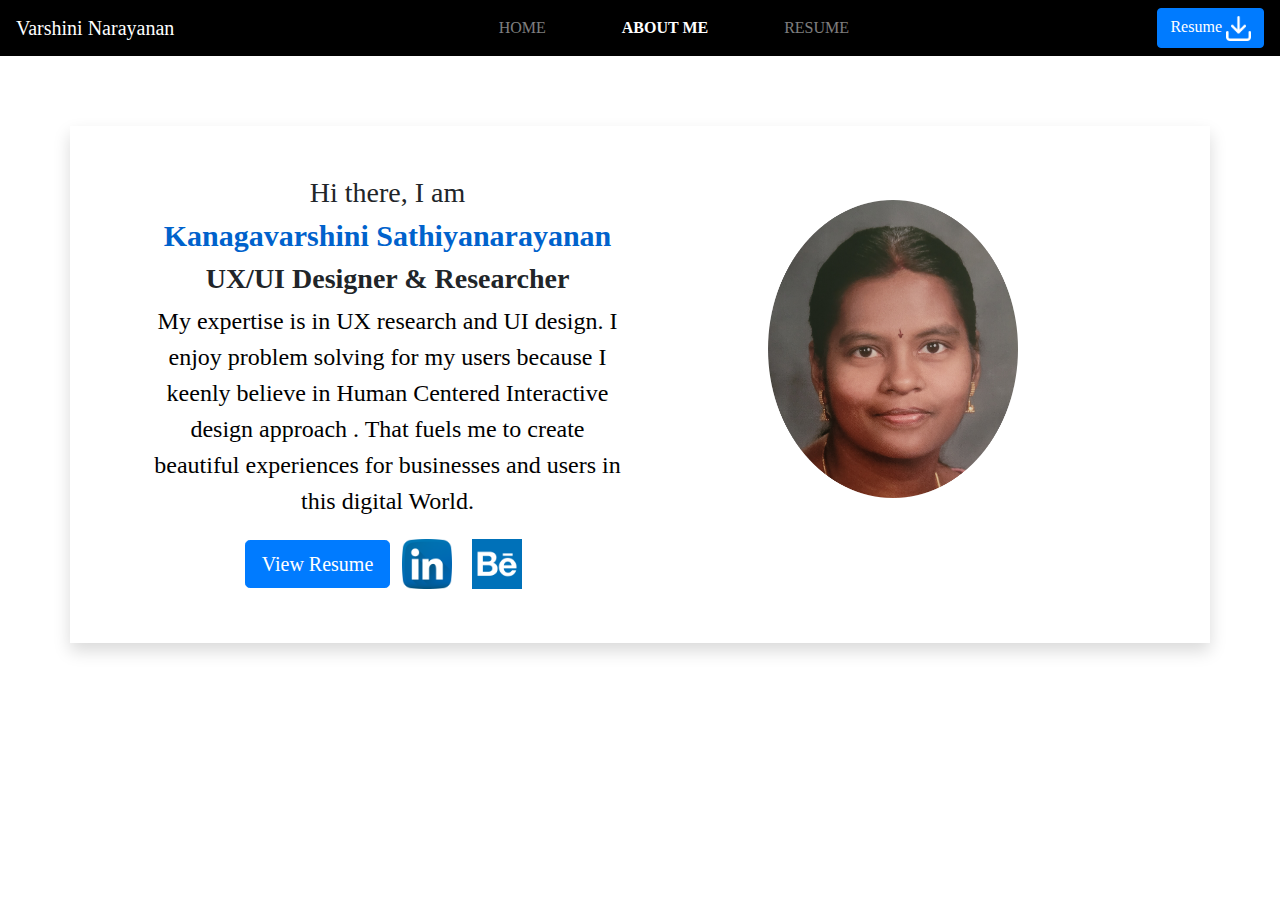
==== about.html @ b276882c "Updated portfolio" ====
<!DOCTYPE html>
<html lang = "en">
  <head>
    <meta charset = "utf-8">
    <meta name = "viewport" content = "width=device-width , initial-scale=1">
      <meta http-equiv = "X-UA-compatible" content="IE=edge">
    <!-- Bootstrap CSS -->
      <link rel="stylesheet" href="https://stackpath.bootstrapcdn.com/bootstrap/4.3.1/css/bootstrap.min.css" integrity="sha384-ggOyR0iXCbMQv3Xipma34MD+dH/1fQ784/j6cY/iJTQUOhcWr7x9JvoRxT2MZw1T" crossorigin="anonymous">
      <link href="https://fonts.googleapis.com/css?family=San-serif|Jura&display=swap" rel="stylesheet">
      <link rel="stylesheet" href="css/styles.css">
      
      <title>Kanagavarshini's portfolio</title>
      <!-- Hotjar Tracking Code for  -->
      <script>
        (function(h,o,t,j,a,r){
            h.hj=h.hj||function(){(h.hj.q=h.hj.q||[]).push(arguments)};
            h._hjSettings={hjid:2220726,hjsv:6};
            a=o.getElementsByTagName('head')[0];
            r=o.createElement('script');r.async=1;
            r.src=t+h._hjSettings.hjid+j+h._hjSettings.hjsv;
            a.appendChild(r);
        })(window,document,'https://static.hotjar.com/c/hotjar-','.js?sv=');
      </script>
  
  </head>
  <script src="https://code.jquery.com/jquery-3.2.1.slim.min.js" integrity="sha384-KJ3o2DKtIkvYIK3UENzmM7KCkRr/rE9/Qpg6aAZGJwFDMVNA/GpGFF93hXpG5KkN" crossorigin="anonymous"></script>
  <script src="https://cdnjs.cloudflare.com/ajax/libs/popper.js/1.12.9/umd/popper.min.js" integrity="sha384-ApNbgh9B+Y1QKtv3Rn7W3mgPxhU9K/ScQsAP7hUibX39j7fakFPskvXusvfa0b4Q" crossorigin="anonymous"></script>
  <script src="https://maxcdn.bootstrapcdn.com/bootstrap/4.0.0/js/bootstrap.min.js" integrity="sha384-JZR6Spejh4U02d8jOt6vLEHfe/JQGiRRSQQxSfFWpi1MquVdAyjUar5+76PVCmYl" crossorigin="anonymous"></script>
  
  <body>
    <!--Nav bar starts here-->
    <nav class="navbar navbar-expand-lg navbar-dark sticky-top custom">
      <a class="navbar-brand" href="index.html">Varshini Narayanan</a>
      <button class="navbar-toggler" type="button" data-toggle="collapse" data-target="#navbarToggler" aria-controls="navbarTogglerDemo03" aria-expanded="false" aria-label="Toggle navigation">
        <span class="navbar-toggler-icon"><i class="fas fa-bars"></i></span>
      </button>
    
      <div class="collapse navbar-collapse" id="navbarToggler">
        <ul class="navbar-nav mr-auto">
          <li class="nav-item">
            <a class="nav-link" href="index.html">HOME </a>
          </li>
          <li class="nav-item active">
            <a class="nav-link" href="#">ABOUT ME <span class="sr-only">(current)</span></a>
          </li>
          
          </li>
          <li class="nav-item">
            <a class="nav-link" href="https://drive.google.com/file/d/10a8vLCiQLXp5Wzr1UDkPbSUo5dwR0BQ1/view?usp=sharing" target="_blank">RESUME</a>
          </li>
        </ul>
        
          <button class="btn btn-primary my-2 my-sm-0" type="submit">Resume <img src="images/Icon feather-download.png" width="25" height="25" color="white"></button>
        
      </div>
    </nav>

    
    <!-- End navigation bar -->
    <!--beginning of hero content-->
      
    <div class="container shadow">
                   
        <div class="row heroContent ">
          <div class="col-md-6 col-sm-12">
            <h3 >Hi there, I am</h3>
            <h1 class="text-center">Kanagavarshini Sathiyanarayanan</h1>
            <h3 class="subTitle">UX/UI Designer &amp; Researcher</h3>
            <p class="headerTxt">My expertise is in UX research and UI design. I enjoy problem solving for my users because I keenly believe in Human Centered Interactive design approach . That fuels me to create beautiful experiences for businesses and users in this digital World.  
            </p>
        
            <a class="btn btn-primary btn-lg" href="https://drive.google.com/file/d/10a8vLCiQLXp5Wzr1UDkPbSUo5dwR0BQ1/view?usp=sharing" target="_blank" role="button">View Resume</a>
            <a class="btn btn-primary btn-sm heroIcon" href="https://www.linkedin.com/in/kanagavarshini/" target="_blank" role="button"><img src="images/linkedin.png" width="50" height="50"></a>
            
            <a class="btn btn-primary btn-sm heroIcon" href="https://www.behance.net/kanagavnarayan" target="_blank" role="button"><img src="images/behance.png" width="50" height="50" ></a>
          </div>

          <div class="col-md-6 col-sm-12">
            <img class="heroImg" src="images/Mask Group 9.png" width="250px">
          </div>
        </div> 
      
    </div>
    <!--end of hero content-->
    

</body>
</html>
---- css/styles.css ----
h1, h2, h3 , h4, h5, h6 {
  /* font-family:  "Lora", Times, serif; */
  font-family: 'Times New Roman', Times, serif ;
}
html, body {
  /* font-family:  "Lora", Times, serif; */
  font-family: 'Times New Roman', Times, serif ;
  scroll-behavior: smooth;
  background-color: white;
}
P{
  font-size: 24px;
  color: black;
}
a{
  color: white;
}
.container h1,h2{
  color: #0062cc;
  border:none;
  font-weight: bold;
  text-align: center;
  
}
/* Header nav content */
.custom {
 
  width: 100%;
  background-color:black !important;
  background-size: cover;
  z-index: 10;
  }

/* .navbar-brand img{
  width: 75px;
  background-color: #e05454 ;
} */
.navbar-brand{
  font-family: Brush Script MT;
}
.navbar-nav {
  padding:0%;
  margin: 0 auto; 
}
 .nav-item{
   padding:0% ;
   margin-left:30px;
   margin-right: 30px;
 }
 .active{
  
  font-weight: bold;
}
.nav-item:hover {
  text-decoration: underline;
}


.heroImg{
  margin:5%;
}
.heroIcon{
  background-color: transparent!important;
  border: none;
}
.intro{
  color: black;
}
 .heroContent{
  
  margin: 70px 0px 0px 0px;
  text-align: center;
 } 
 .subTitle{
   font-weight: bold;
 }
.text-center{
 
  font-size: 30px;
  text-align: center;

  
  background-color: transparent!important;
}
.headerTxt{
color:black !important;
font-size: 24px;
text-align: center;
}

.card{
  
  
  margin:40px;
  
}

.card-block{
  align-content: center;
  
  position: relative;
  text-align:center;
  }
.card-block .btn{
  
  justify-content: center;
}

.card-title{
color: black;
top: 0px;
text-align: center;
font-weight: bold;
}


.row{
width: 100%;
height:100%;
padding: 50px;
}
 .work1{
  background-color:coral; 
  
} 
.work{
  
  background-color:plum;
  
}
.work2{
  background-color: cornflowerblue;
  
}
.work3{
  background-color:powderblue;
  
  
}
.work4{
  background-color:salmon;
  
}
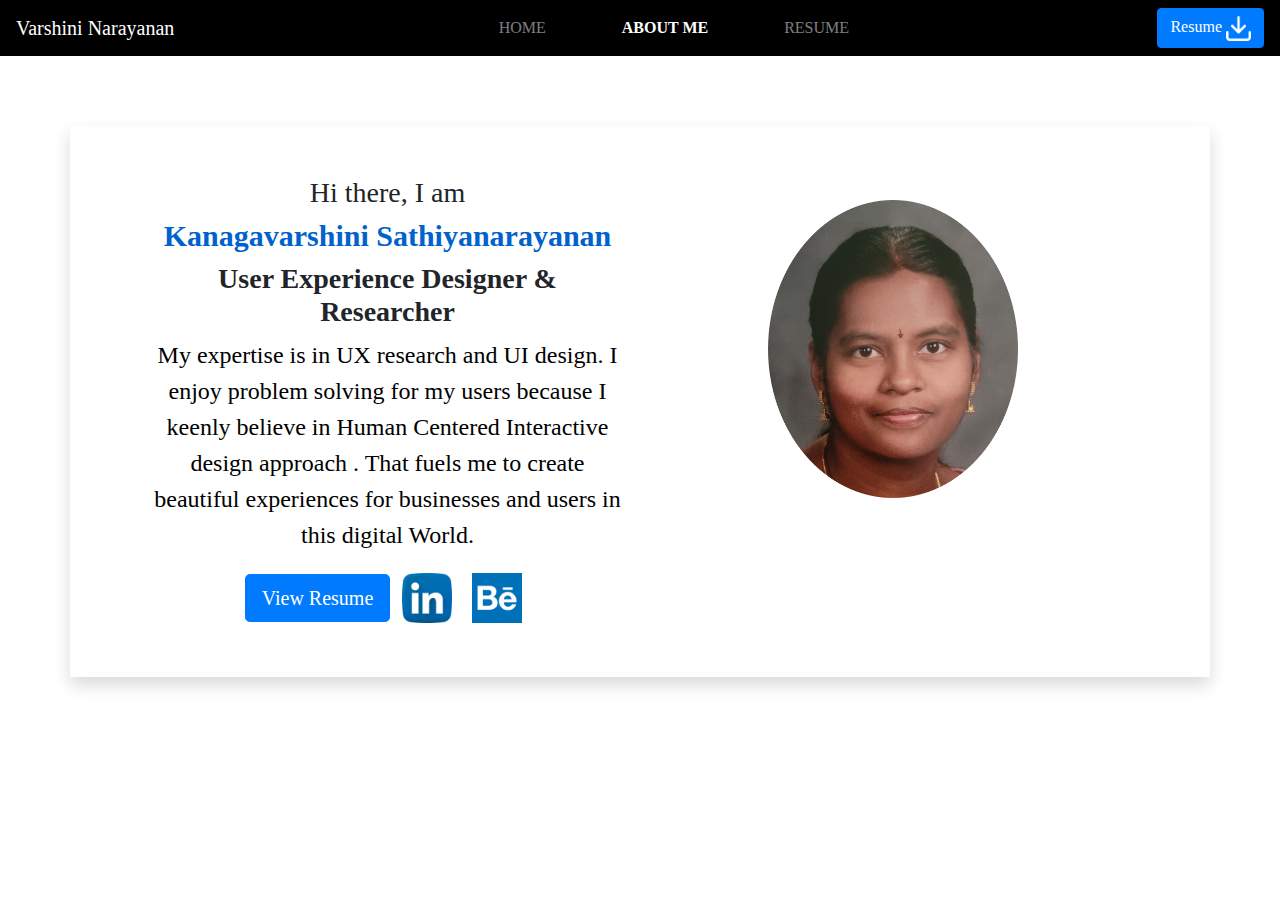
==== commit b1e51b52: "Updating links" ====
--- a/about.html
+++ b/about.html
@@ -10,17 +10,17 @@
       <link rel="stylesheet" href="css/styles.css">
       
       <title>Kanagavarshini's portfolio</title>
-      <!-- Hotjar Tracking Code for  -->
-      <script>
-        (function(h,o,t,j,a,r){
-            h.hj=h.hj||function(){(h.hj.q=h.hj.q||[]).push(arguments)};
-            h._hjSettings={hjid:2220726,hjsv:6};
-            a=o.getElementsByTagName('head')[0];
-            r=o.createElement('script');r.async=1;
-            r.src=t+h._hjSettings.hjid+j+h._hjSettings.hjsv;
-            a.appendChild(r);
-        })(window,document,'https://static.hotjar.com/c/hotjar-','.js?sv=');
-      </script>
+      <!-- Hotjar Tracking Code for https://kanagavarshini.github.io/portfolio_updated/ -->
+    <script>
+      (function(h,o,t,j,a,r){
+          h.hj=h.hj||function(){(h.hj.q=h.hj.q||[]).push(arguments)};
+          h._hjSettings={hjid:2382006,hjsv:6};
+          a=o.getElementsByTagName('head')[0];
+          r=o.createElement('script');r.async=1;
+          r.src=t+h._hjSettings.hjid+j+h._hjSettings.hjsv;
+          a.appendChild(r);
+      })(window,document,'https://static.hotjar.com/c/hotjar-','.js?sv=');
+    </script>
   
   </head>
   <script src="https://code.jquery.com/jquery-3.2.1.slim.min.js" integrity="sha384-KJ3o2DKtIkvYIK3UENzmM7KCkRr/rE9/Qpg6aAZGJwFDMVNA/GpGFF93hXpG5KkN" crossorigin="anonymous"></script>
@@ -65,7 +65,7 @@
           <div class="col-md-6 col-sm-12">
             <h3 >Hi there, I am</h3>
             <h1 class="text-center">Kanagavarshini Sathiyanarayanan</h1>
-            <h3 class="subTitle">UX/UI Designer &amp; Researcher</h3>
+            <h3 class="subTitle">User Experience Designer &amp; Researcher</h3>
             <p class="headerTxt">My expertise is in UX research and UI design. I enjoy problem solving for my users because I keenly believe in Human Centered Interactive design approach . That fuels me to create beautiful experiences for businesses and users in this digital World.  
             </p>
         
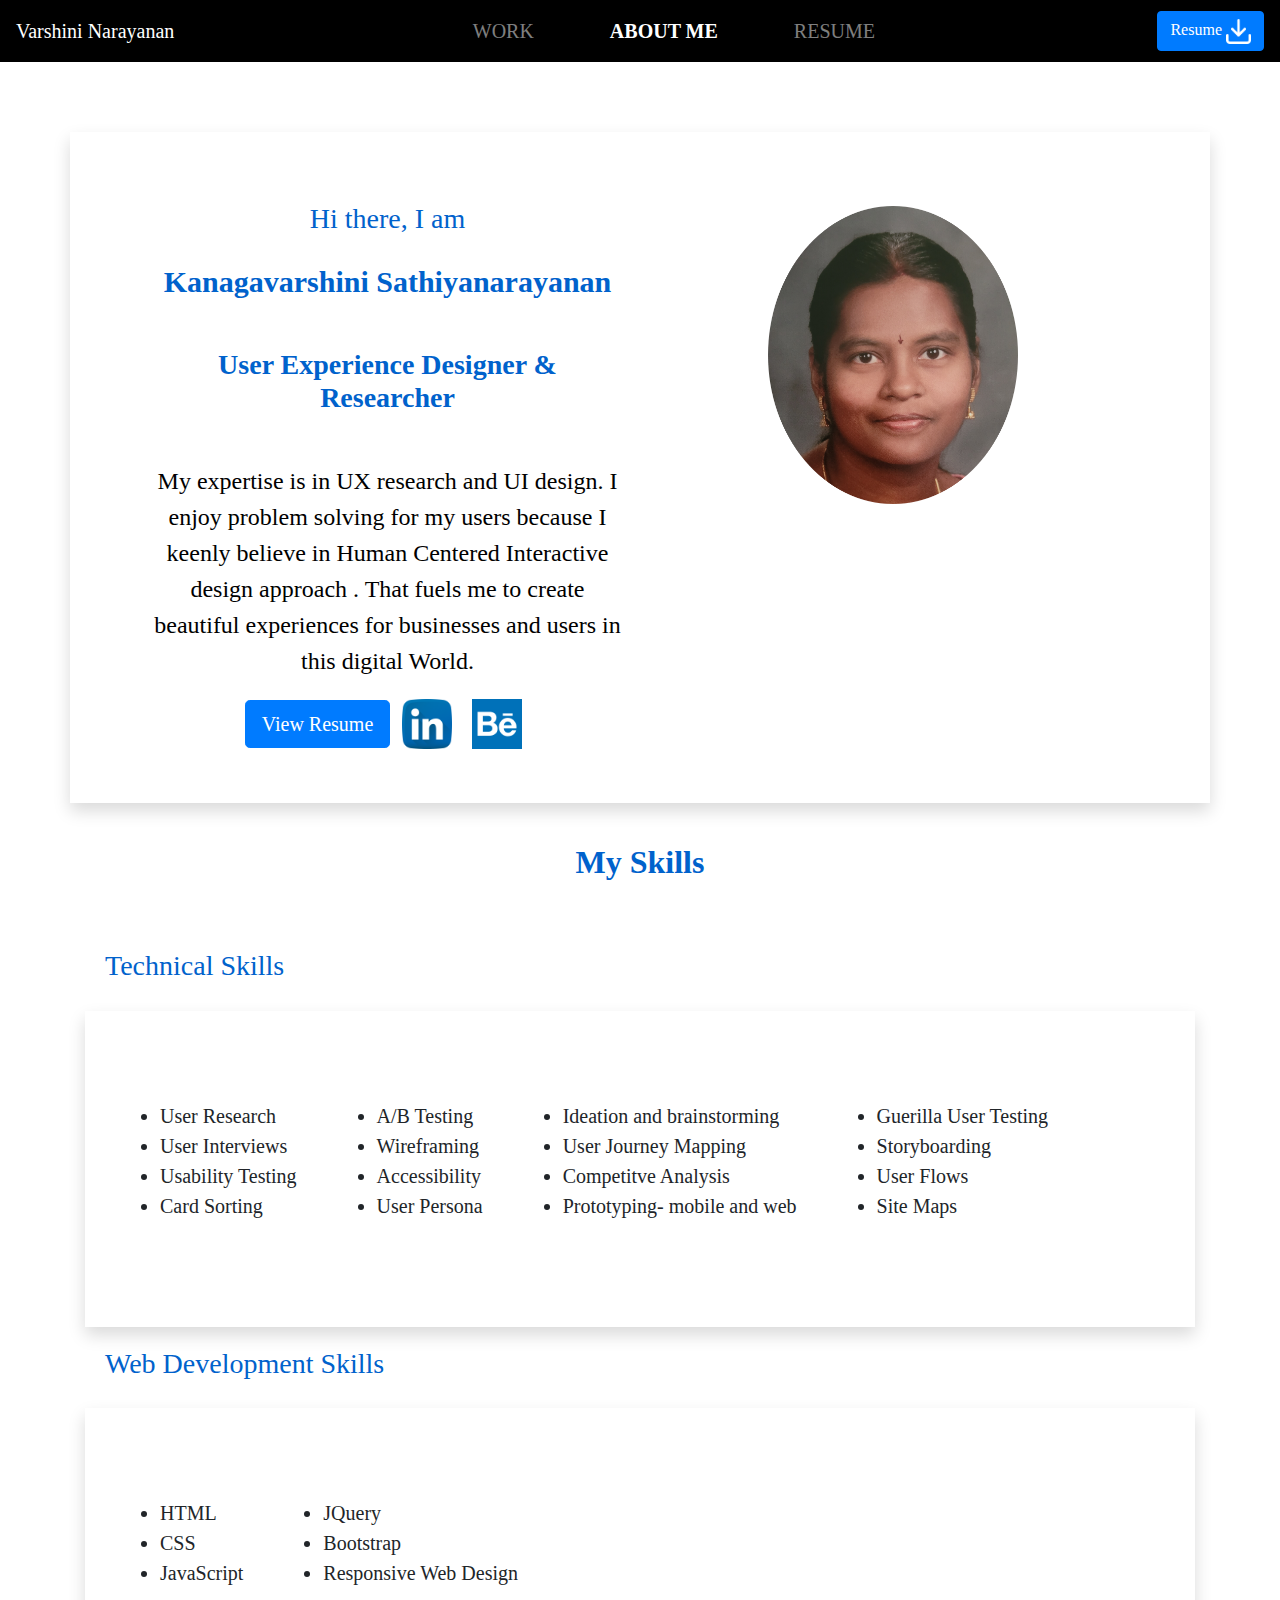
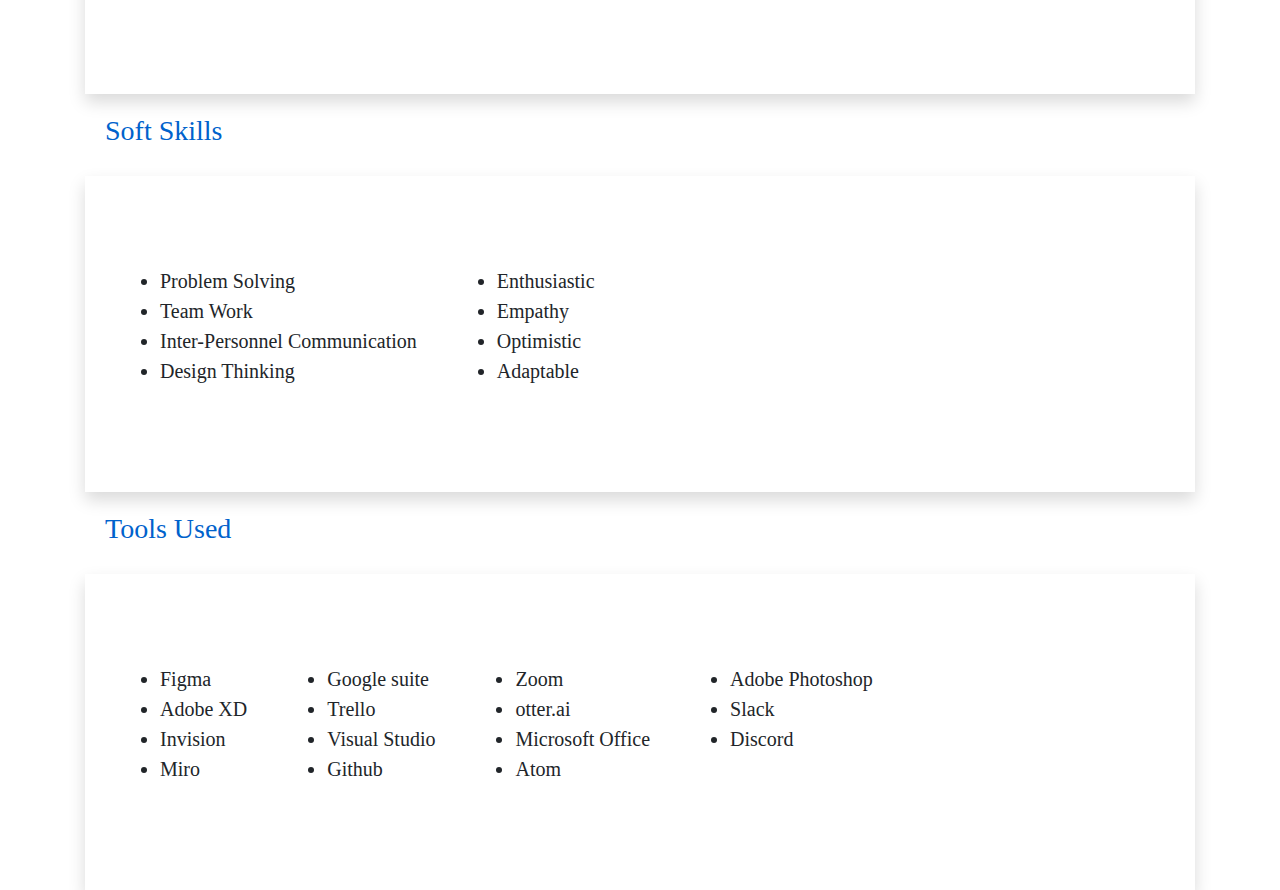
==== commit 2333293f: "Adding skills and tools used in the about page and other changes" ====
--- a/about.html
+++ b/about.html
@@ -38,7 +38,7 @@
       <div class="collapse navbar-collapse" id="navbarToggler">
         <ul class="navbar-nav mr-auto">
           <li class="nav-item">
-            <a class="nav-link" href="index.html">HOME </a>
+            <a class="nav-link" href="index.html">WORK</a>
           </li>
           <li class="nav-item active">
             <a class="nav-link" href="#">ABOUT ME <span class="sr-only">(current)</span></a>
@@ -82,6 +82,121 @@
       
     </div>
     <!--end of hero content-->
+    <h2 class="subTitle">My Skills</h2>
+    <div class="container ">
+    <h3> Technical Skills</h3>
+      
+      <div class="cardContainer shadow">
+        
+        <div class="row">
+         
+          <ul class="skillList">
+            <li>User Research</li>
+            <li>User Interviews</li>
+            <li>Usability Testing</li>
+            <li>Card Sorting</li>
+          </ul>
+          <ul class="skillList">  
+            <li>A/B Testing</li>
+            <li>Wireframing</li>
+            <li>Accessibility</li>
+            <li>User Persona</li>
+          </ul>
+          <ul class="skillList">  
+            <li>Ideation and brainstorming</li>
+            <li>User Journey Mapping</li>
+            <li>Competitve Analysis </li>
+            <li>Prototyping- mobile and web</li>
+          </ul>
+          <ul class="skillList">   
+            <li>Guerilla User Testing</li>
+            <li>Storyboarding</li>
+            <li>User Flows</li>
+            <li>Site Maps</li>
+          </ul>
+        </div>
+      </div>
+    </div> 
+    
+      <div class="container ">
+        <h3> Web Development Skills</h3>
+        <div class="cardContainer shadow">
+          <div class="row">
+            
+            <ul>
+              <li>HTML</li>
+              <li>CSS</li>
+              <li>JavaScript</li>
+            </ul>
+            <ul>
+              <li>JQuery</li>
+              <li>Bootstrap</li>                     
+              <li>Responsive Web Design</li>
+
+            </ul>
+          </div>
+        </div>  
+      </div>
+    
+      <div class="container ">
+        <h3>Soft Skills</h3>
+        <div class="cardContainer shadow">
+          
+          <div class="row">
+          
+            <ul>
+              <li>Problem Solving</li>
+              <li>Team Work</li>
+              <li>Inter-Personnel Communication</li>
+              <li>Design Thinking</li>
+            </ul>
+            <ul>
+              <li>Enthusiastic</li>
+              <li>Empathy</li>
+              <li>Optimistic</li>
+              <li>Adaptable</li>
+  
+            </ul>
+          </div>
+        </div>
+      </div> 
+      
+      <div class="container ">
+        <h3>Tools Used</h3>
+        <div class="cardContainer shadow">
+          
+          <div class="row">
+            
+            <ul>
+              <li>Figma</li>
+              <li>Adobe XD</li>
+              <li>Invision</li>
+              <li>Miro</li>
+            </ul>
+            <ul> 
+              <li>Google suite</li>
+              <li>Trello</li>
+              <li>Visual Studio</li>
+              <li>Github</li>
+             </ul>
+             <ul>
+              <li>Zoom</li>
+              <li>otter.ai</li>
+              <li>Microsoft Office</li>
+              <li>Atom</li>
+              
+            </ul>
+            <ul>
+              <li>Adobe Photoshop</li>
+              <li>Slack</li>
+              <li>Discord</li>
+              
+            </ul>
+          </div>
+        </div>
+      </div> 
+      
+    
     
 
 </body>
--- a/css/styles.css
+++ b/css/styles.css
@@ -112,15 +112,21 @@
 text-align: center;
 font-weight: bold;
 }
-
-
+.subHeader{
+  color:black;
+  text-align: left;
+  padding:30px;
+}
+.subTitle{
+  padding: 40px;
+}
 .row{
 width: 100%;
 height:100%;
 padding: 50px;
 }
  .work1{
-  background-color:coral; 
+  background-color:rgb(163, 173, 255); 
   
 } 
 .work{
@@ -142,6 +148,18 @@
   
 }
 
+ul{
+  text-align: left;
+  list-style-type: disc;
+  padding: 40px;
+  font-size: 20px;
+  
+}
+
+h3{
+  color:#0062cc;
+  padding:20px;
+}
 
 
 
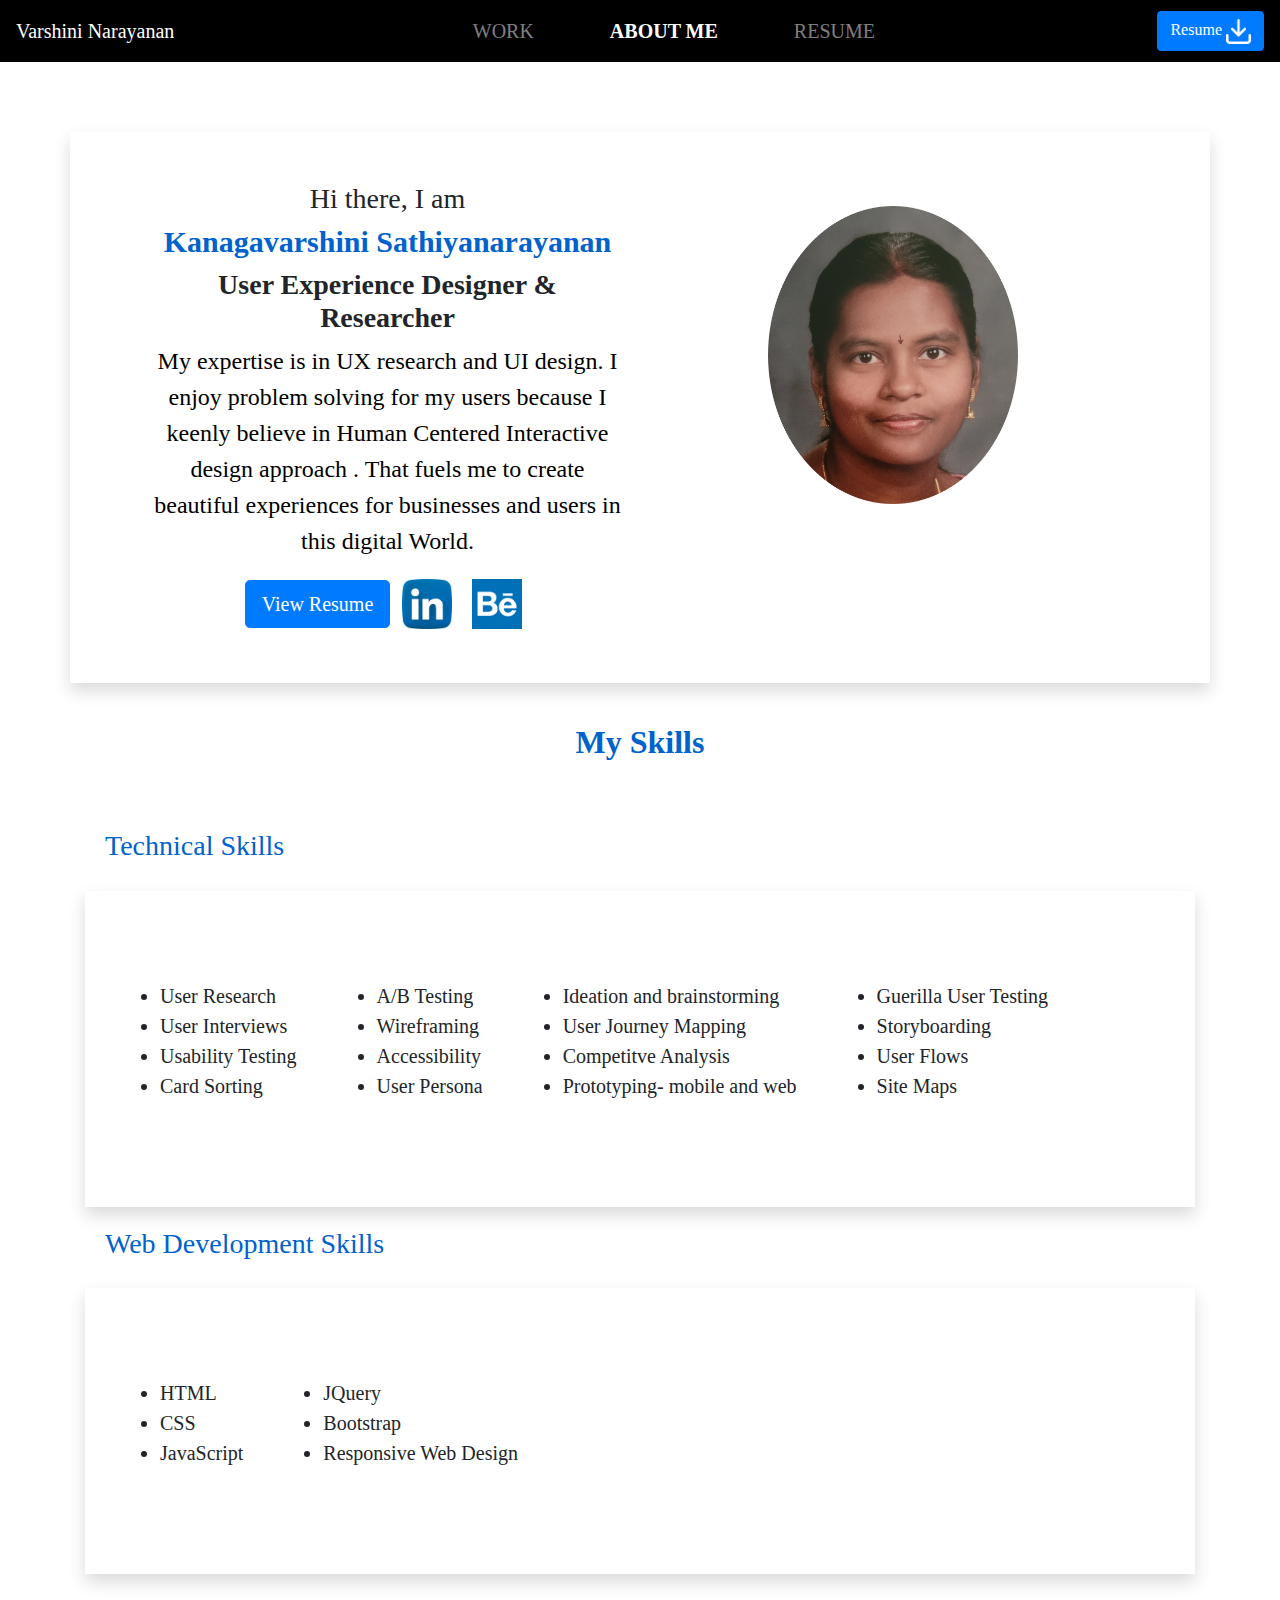
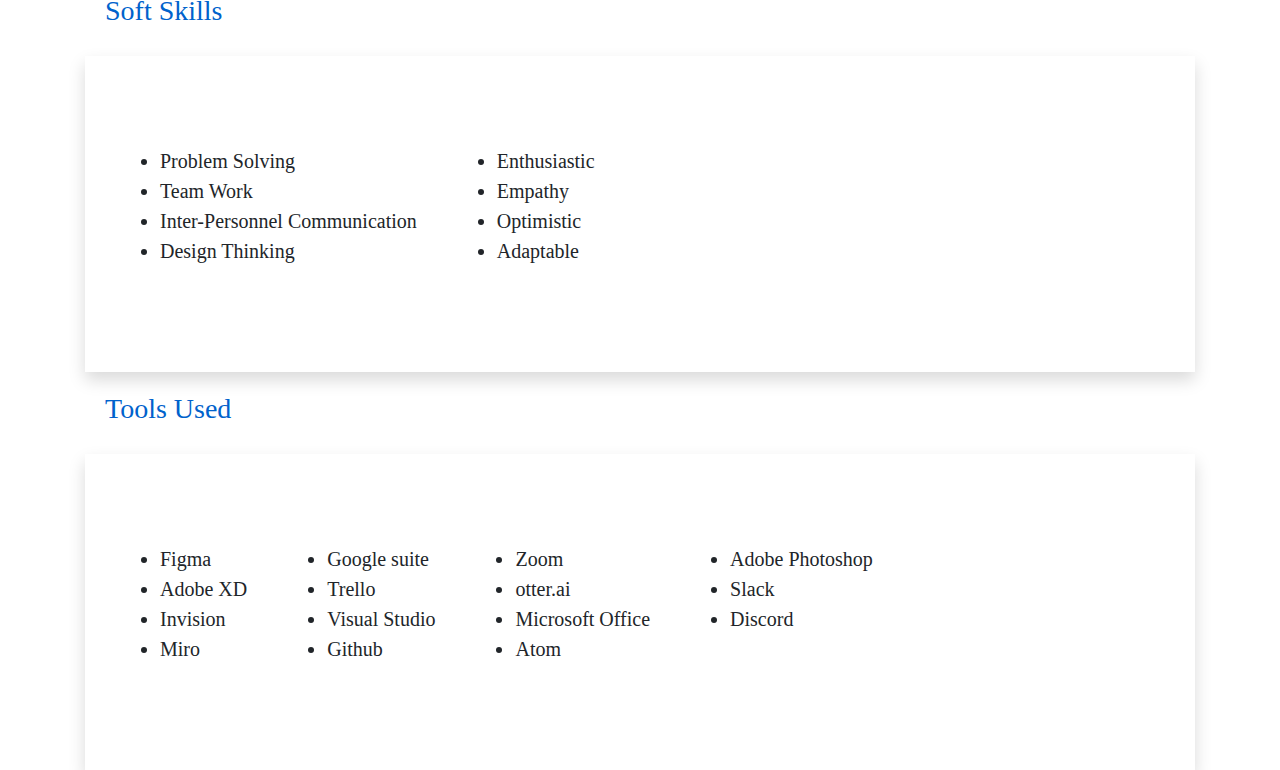
==== commit eac2c83e: "Changes in the header tags" ====
--- a/about.html
+++ b/about.html
@@ -82,9 +82,9 @@
       
     </div>
     <!--end of hero content-->
-    <h2 class="subTitle">My Skills</h2>
+    <h2 class="subTitle1">My Skills</h2>
     <div class="container ">
-    <h3> Technical Skills</h3>
+    <h3 class="subHeader1"> Technical Skills</h3>
       
       <div class="cardContainer shadow">
         
@@ -119,7 +119,7 @@
     </div> 
     
       <div class="container ">
-        <h3> Web Development Skills</h3>
+        <h3 class="subHeader1"> Web Development Skills</h3>
         <div class="cardContainer shadow">
           <div class="row">
             
@@ -139,7 +139,7 @@
       </div>
     
       <div class="container ">
-        <h3>Soft Skills</h3>
+        <h3 class="subHeader1">Soft Skills</h3>
         <div class="cardContainer shadow">
           
           <div class="row">
@@ -162,7 +162,7 @@
       </div> 
       
       <div class="container ">
-        <h3>Tools Used</h3>
+        <h3 class="subHeader1">Tools Used</h3>
         <div class="cardContainer shadow">
           
           <div class="row">
@@ -190,7 +190,7 @@
               <li>Adobe Photoshop</li>
               <li>Slack</li>
               <li>Discord</li>
-              
+
             </ul>
           </div>
         </div>
--- a/css/styles.css
+++ b/css/styles.css
@@ -117,7 +117,7 @@
   text-align: left;
   padding:30px;
 }
-.subTitle{
+.subTitle1{
   padding: 40px;
 }
 .row{
@@ -156,7 +156,7 @@
   
 }
 
-h3{
+.subHeader1{
   color:#0062cc;
   padding:20px;
 }
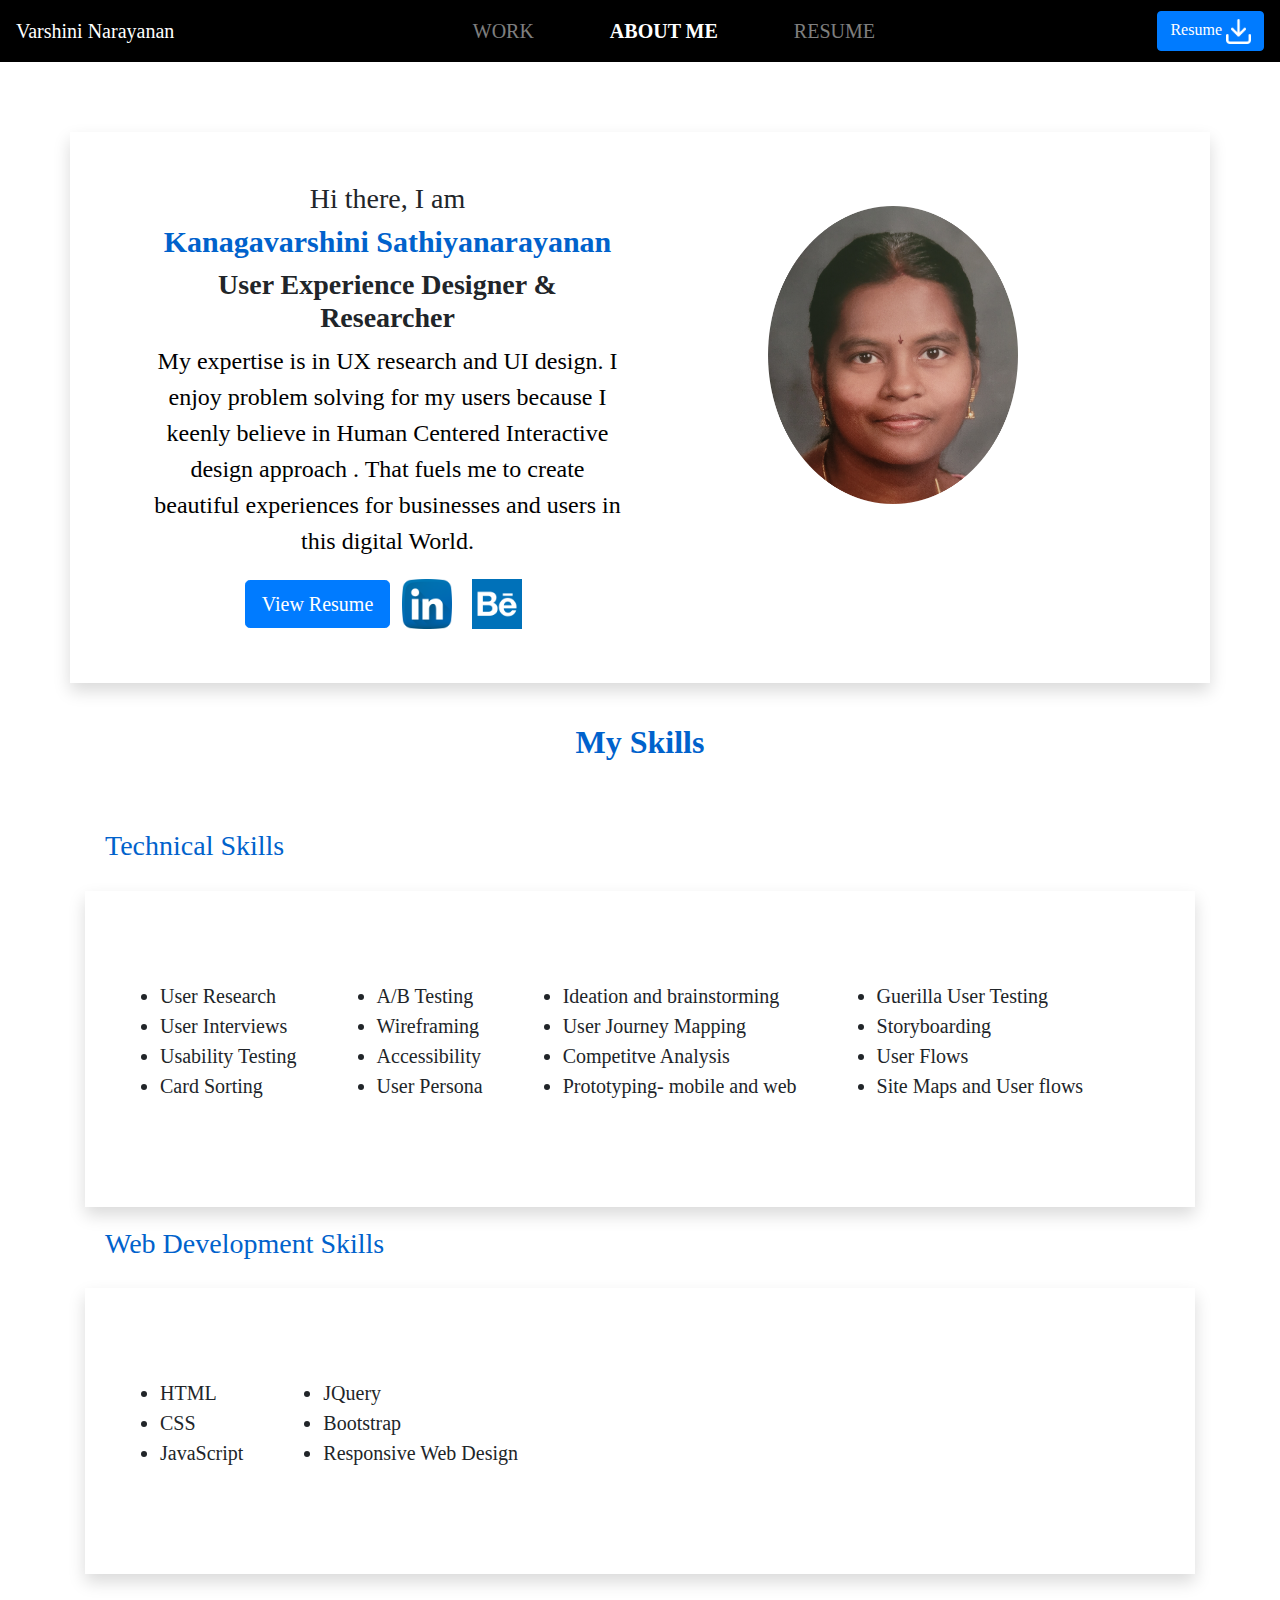
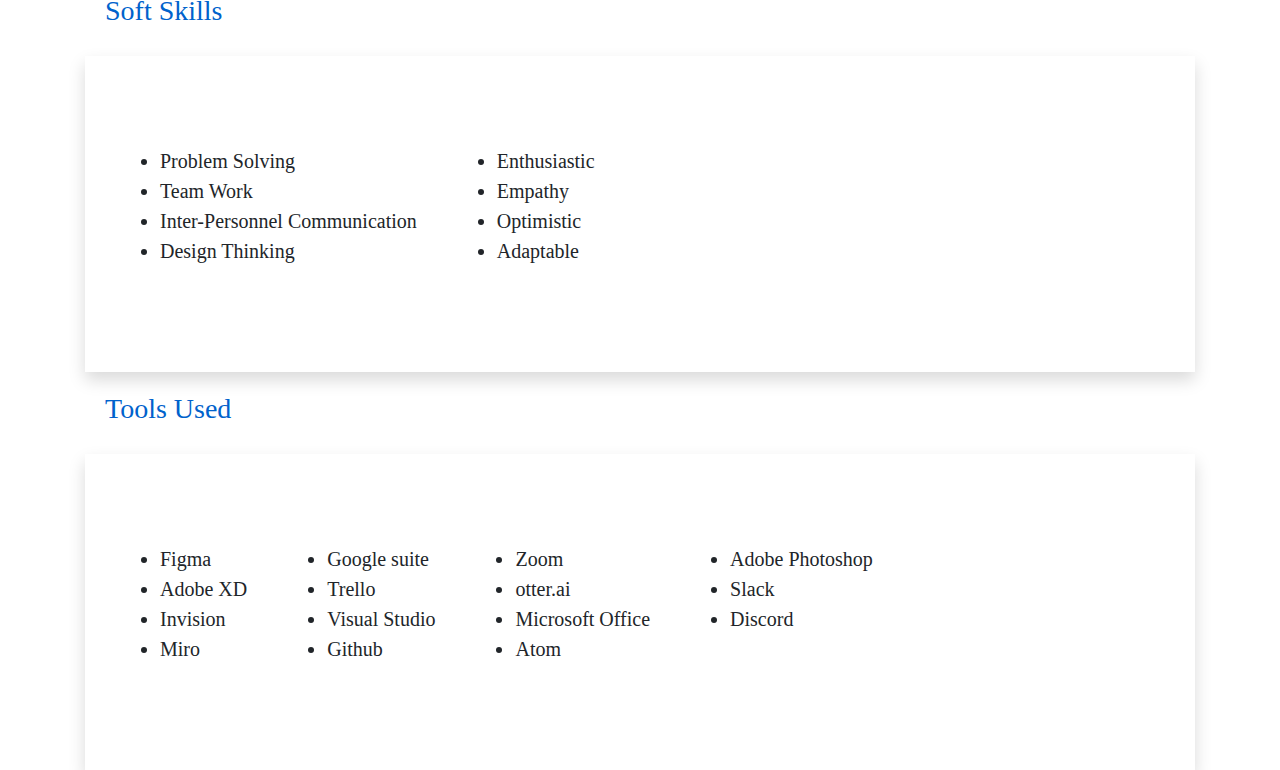
==== commit 64dc0bc6: "Added changes to skills" ====
--- a/about.html
+++ b/about.html
@@ -112,7 +112,7 @@
             <li>Guerilla User Testing</li>
             <li>Storyboarding</li>
             <li>User Flows</li>
-            <li>Site Maps</li>
+            <li>Site Maps and User flows</li>
           </ul>
         </div>
       </div>
